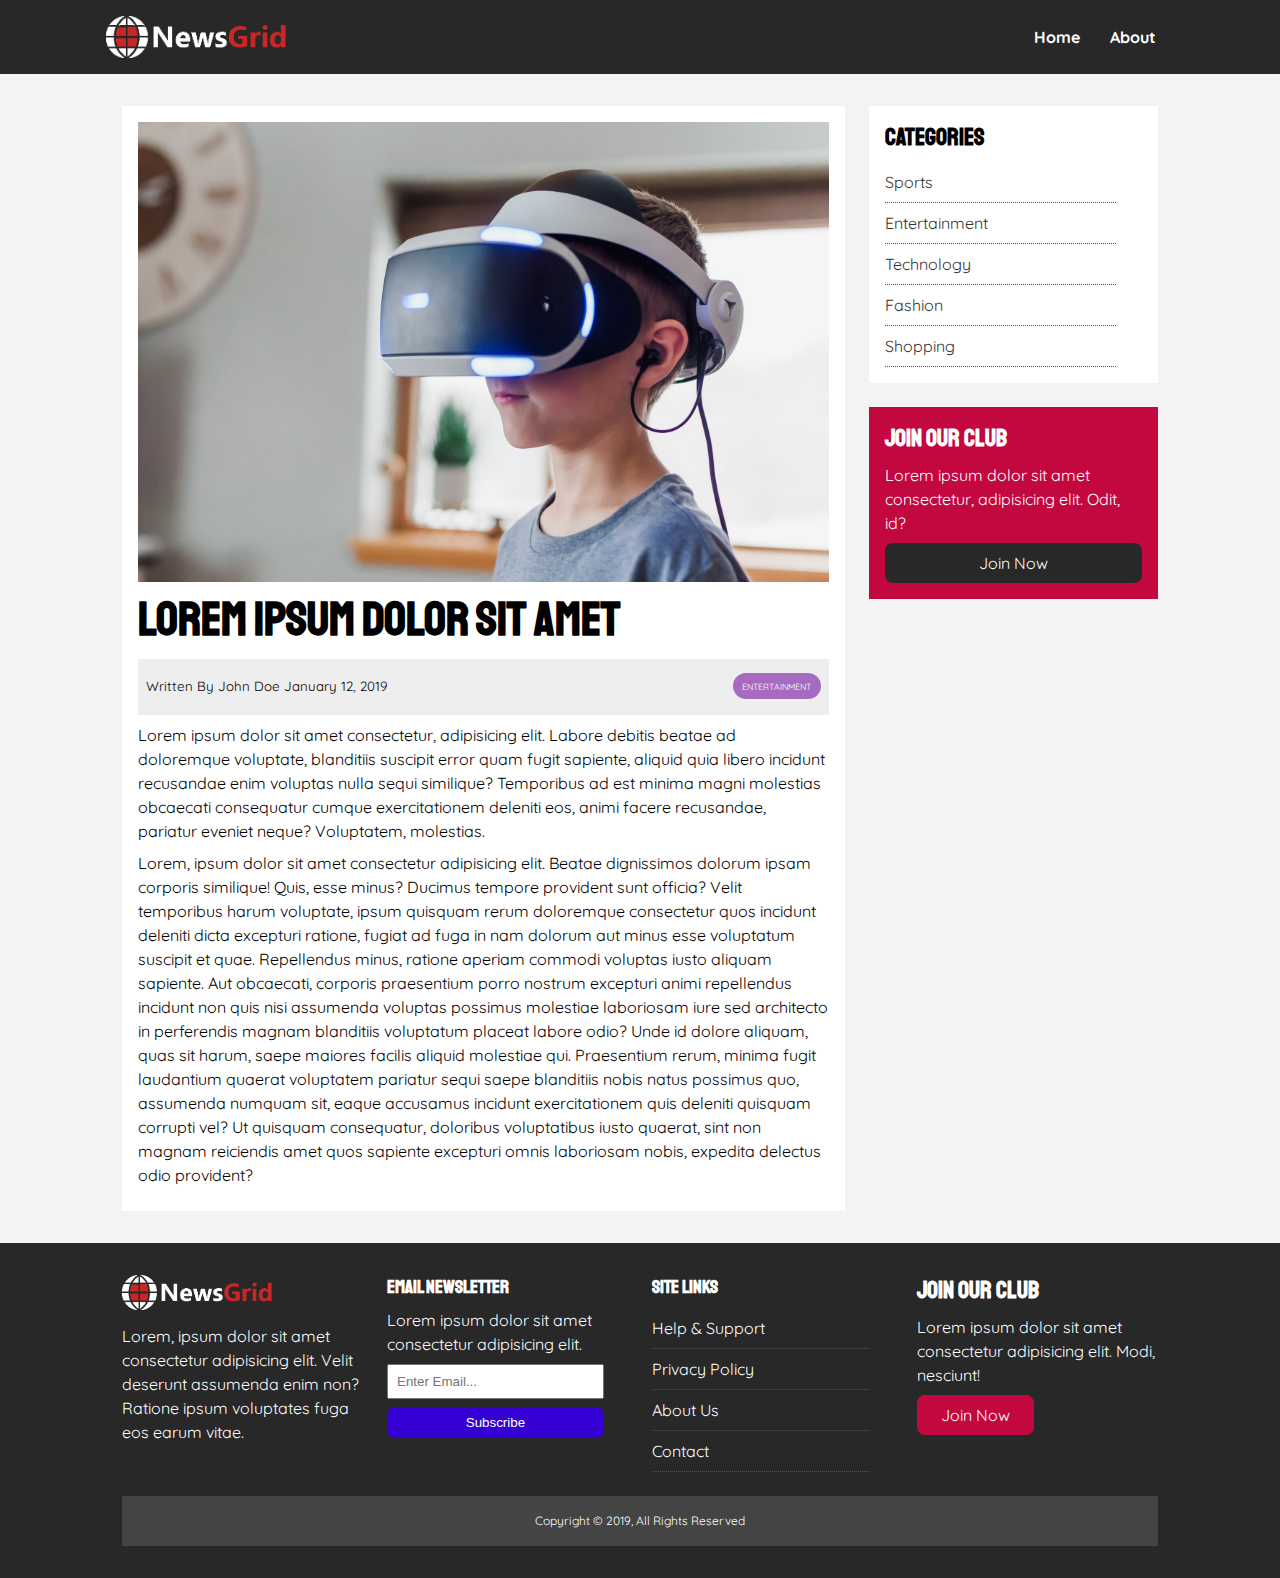
==== article.html @ 81750ffc "initial commit" ====
<!DOCTYPE html>
<html lang="en">
<head>
  <meta charset="UTF-8">
  <meta name="viewport" content="width=device-width, initial-scale=1.0">
  <meta http-equiv="X-UA-Compatible" content="ie=edge">
  <link rel="stylesheet" href="https://use.fontawesome.com/releases/v5.6.3/css/all.css" integrity="sha384-UHRtZLI+pbxtHCWp1t77Bi1L4ZtiqrqD80Kn4Z8NTSRyMA2Fd33n5dQ8lWUE00s/" crossorigin="anonymous">
  <link href="https://fonts.googleapis.com/css?family=Lato|Staatliches" rel="stylesheet">
  <link rel="stylesheet" href="css/style.css">
  <link rel="stylesheet" media="screen and (max-width: 768px)" href="css/mobile.css">
  <link rel="shortcut icon" type="image/x-icon" href="favicon.ico">
  <title>NewsGrid | Latest News</title>
</head>
<body>
  <nav id="main-nav">
    <div class="container">
      <img src="img/logo_light.png" alt="NewsGrid" class="logo">
      <div class="social">
        <a href="http://facebook.com" target="_blank"><i class="fab fa-facebook fa-2x"></i></a>
        <a href="http://twitter.com" target="_blank"><i class="fab fa-twitter fa-2x"></i></a>
        <a href="http://instagram.com" target="_blank"><i class="fab fa-instagram fa-2x"></i></a>
        <a href="http://youtube.com" target="_blank"><i class="fab fa-youtube fa-2x"></i></a>
      </div>
      <ul>
        <li><a href="index.html">Home</a></li>
        <li><a href="about.html">About</a></li>
      </ul>
    </div>
  </nav>

  <section id="article">
    <div class="container">
      <div class="page-container">
        <article class="card">
          <img src="img/articles/ent1.jpg" alt="">
          <h1 class="l-heading">Lorem ipsum dolor sit amet</h1>
          <div class="meta">
            <small>
              <i class="fas fa-user"></i> Written By John Doe January 12, 2019
            </small>
            <div class="category category-ent">Entertainment</div>
          </div>
          <p>Lorem ipsum dolor sit amet consectetur, adipisicing elit. Labore debitis beatae ad doloremque voluptate, blanditiis suscipit error quam fugit sapiente, aliquid quia libero incidunt recusandae enim voluptas nulla sequi similique? Temporibus ad est minima magni molestias obcaecati consequatur cumque exercitationem deleniti eos, animi facere recusandae, pariatur eveniet neque? Voluptatem, molestias.</p>
          <p>Lorem, ipsum dolor sit amet consectetur adipisicing elit. Beatae dignissimos dolorum ipsam corporis similique! Quis, esse minus? Ducimus tempore provident sunt officia? Velit temporibus harum voluptate, ipsum quisquam rerum doloremque consectetur quos incidunt deleniti dicta excepturi ratione, fugiat ad fuga in nam dolorum aut minus esse voluptatum suscipit et quae. Repellendus minus, ratione aperiam commodi voluptas iusto aliquam sapiente. Aut obcaecati, corporis praesentium porro nostrum excepturi animi repellendus incidunt non quis nisi assumenda voluptas possimus molestiae laboriosam iure sed architecto in perferendis magnam blanditiis voluptatum placeat labore odio? Unde id dolore aliquam, quas sit harum, saepe maiores facilis aliquid molestiae qui. Praesentium rerum, minima fugit laudantium quaerat voluptatem pariatur sequi saepe blanditiis nobis natus possimus quo, assumenda numquam sit, eaque accusamus incidunt exercitationem quis deleniti quisquam corrupti vel? Ut quisquam consequatur, doloribus voluptatibus iusto quaerat, sint non magnam reiciendis amet quos sapiente excepturi omnis laboriosam nobis, expedita delectus odio provident?</p>
        </article>

        <aside id="categories" class="card">
          <h2>Categories</h2>
          <ul class="list">
            <li><a href="#"><i class="fas fa-chevron-right"></i> Sports</a></li>
            <li><a href="#"><i class="fas fa-chevron-right"></i> Entertainment</a></li>
            <li><a href="#"><i class="fas fa-chevron-right"></i> Technology</a></li>
            <li><a href="#"><i class="fas fa-chevron-right"></i> Fashion</a></li>
            <li><a href="#"><i class="fas fa-chevron-right"></i> Shopping</a></li>
          </ul>
        </aside>

        <aside class="card bg-secondary">
          <h2>Join Our Club</h2>
          <p>Lorem ipsum dolor sit amet consectetur, adipisicing elit. Odit, id?</p>
          <a href="#" class="btn btn-dark btn-block">Join Now</a>
        </aside>
      </div>
    </div>
  </section>

  <!-- Footer -->
  <footer id="main-footer" class="py-2">
    <div class="container footer-container">
      <div>
        <img src="img/logo_light.png" alt="NewsGrid">
        <p>Lorem, ipsum dolor sit amet consectetur adipisicing elit. Velit deserunt assumenda enim non? Ratione ipsum voluptates fuga eos earum vitae.</p>
      </div>
      <div>
        <h3>Email Newsletter</h3>
        <p>Lorem ipsum dolor sit amet consectetur adipisicing elit.</p>
        <form>
          <input type="email" placeholder="Enter Email...">
          <input type="submit" value="Subscribe" class="btn btn-primary">
        </form>
      </div>
      <div>
        <h3>Site Links</h3>
        <ul class="list">
          <li><a href="#">Help & Support</a></li>
          <li><a href="#">Privacy Policy</a></li>
          <li><a href="#">About Us</a></li>
          <li><a href="#">Contact</a></li>
        </ul>
      </div>
      <div>
        <h2>Join Our Club</h2>
        <p>Lorem ipsum dolor sit amet consectetur adipisicing elit. Modi, nesciunt!</p>
        <a href="#" class="btn btn-secondary">Join Now</a>
      </div>
      <div>
        <p>
          Copyright &copy; 2019, All Rights Reserved
        </p>
      </div>
    </div>
  </footer>

</body>
</html>
---- css/style.css ----
@import url('https://fonts.googleapis.com/css2?family=Quicksand:wght@500&display=swap');

:root {
  --primary-color: #3500d3;
  --secondary-color: #c3073f;
  --light-color: #f3f3f3;
  --dark-color: #282828;
  --max-width: 1100px;
}

.category {
  --sports-color: #c3073f;
  --ent-color: #a66bbe;
  --tech-color: #009cff;
}

* {
  margin: 0;
  padding: 0;
  box-sizing: border-box;
}

body {
  font-family: 'Quicksand', sans-serif;
  line-height: 1.5;
  background: var(--light-color);
}

a {
  color: #333;
  text-decoration: none;
}

ul {
  list-style: none;
}

p {
  margin: .5rem 0;
}

img {
  width: 100%;
}

h1, h2, h3, h4, h5, h6 {
  font-family: 'Staatliches', cursive;
  margin-bottom: .55rem;
  line-height: 1.3;
}

/* Utility */
.container {
  max-width: var(--max-width);
  margin: auto;
  padding: 0 2rem;
  overflow: hidden;
}

.category {
  display: inline-block;
  color: #fff;
  font-size: 0.55rem;
  text-transform: uppercase;
  padding: 0.4rem 0.6rem;
  border-radius: 15px;
  margin-bottom: 0.5rem;
}

.category-sports { background: var(--sports-color) }
.category-ent { background: var(--ent-color) }
.category-tech { background: var(--tech-color) }

.btn {
  display: inline-block;
  border: none;
  border-radius: 8px;
  background: var(--dark-color);
  color: #fff;
  padding: 0.5rem 1.5rem;
}

.btn-light { background: var(--light-color) }
.btn-primary { background: var(--primary-color) }
.btn-secondary { background: var(--secondary-color) }

.btn-block {
  display: block;
  width: 100%;
  text-align: center;
}

.btn:hover {
  opacity: 0.9;
}

.card {
  background: #fff;
  padding: 1rem;
}

.bg-dark {
  background: var(--dark-color);
  color: #fff;
}

.bg-primary {
  background: var(--primary-color);
  color: #fff;
}

.bg-secondary {
  background: var(--secondary-color);
  color: #fff;
}

.bg-dark h1,
.bg-dark h2,
.bg-dark h3,
.bg-dark a,
.bg-primary h1,
.bg-primary h2,
.bg-primary h3,
.bg-primary a,
.bg-secondary h1,
.bg-secondary h2,
.bg-secondary h3,
.bg-secondary a {
  color: #fff;
}

.py-1 { padding: 1.5rem 0 }
.py-2 { padding: 2rem 0 }
.py-3 { padding: 3rem 0 }
.p-1 { padding: 1.5rem }
.p-2 { padding: 2rem }
.p-3 { padding: 3rem }

.l-heading {
  font-size: 3rem;
}

.list li {
  padding: .5rem 0;
  border-bottom: #555 dotted 1px;
  width: 90%;
}

.list li a:hover {
  color: var(--primary-color) !important;
}

/* Inner page grid container */
.page-container {
  display: grid;
  grid-template-columns: 5fr 2fr;
  margin: 2rem 0;
  grid-gap: 1.5rem;
}

.page-container > *:first-child {
  grid-row: 1 / span 3;
}

/* Navigation */
#main-nav {
  background: #282828;
  position: sticky;
  top: 0;
  z-index: 2;
}

#main-nav .container {
  display: grid;
  grid-template-columns: 6fr 3fr 2fr;
  padding: 1rem;
  align-items: center;
}

#main-nav .logo {
  width: 180px;
}

#main-nav ul {
  justify-self: end;
  display: flex;
}

#main-nav ul li a {
  padding: 0.75rem;
  font-weight: bold;
  border-radius: 8px;
  margin-right: 6px;
  color:#fff;
}

#main-nav ul li a.current {
  background: var(--primary-color);
  color: #fff;
}

#main-nav ul li a:hover {
  background: var(--secondary-color);
  color: var(--light-color);
}

#main-nav .social {
  justify-self: center;
}

#main-nav .social i {
  color: #777;
  margin-right: .5rem;
}

/* Showcase */
#showcase {
  color: #fff;
  background: #333;
  padding: 2rem;
  position: relative;
}

#showcase:before {
  content: '';
  background: url('../img/featured.jpg') no-repeat center center/cover;
  position: absolute;
  top: 0;
  left: 0;
  width: 100%;
  height: 100%;
  opacity: 0.4;
}

#showcase .showcase-container {
  display: grid;
  grid-template-columns: repeat(2, 1fr);
  justify-content: center;
  align-items: center;
  height: 50vh;
}

#showcase .showcase-content {
  z-index: 1;
}

#showcase .showcase-content p {
  margin-bottom: 1rem;
}

/* Home Articles */
#home-articles .articles-container {
  display: grid;
  grid-template-columns: repeat(3, 1fr);
  grid-gap: 1rem;
}

#home-articles .articles-container > *:first-child,
#home-articles .articles-container > *:last-child {
  display: grid;
  grid-template-columns: repeat(2, 1fr);
  grid-gap: 1rem;
  align-items: center;
  grid-column: 1 / span 2;
}

#home-articles .articles-container > *:last-child {
  grid-column: 2 / span 2;
}

#article .meta {
  display: flex;
  justify-content: space-between;
  align-items: center;
  background: #eee;
  padding: 0.5rem;
}

#article .meta .category {
  margin-top: 0.4rem;
}

/* Footer */
#main-footer {
  background: var(--dark-color);
  color: #fff;
}

#main-footer img {
  width: 150px;
}

#main-footer a {
  color: #fff;
}

#main-footer .footer-container {
  display: grid;
  grid-template-columns: repeat(4, 1fr);
  grid-gap: 1.5rem;
}

#main-footer .footer-container > *:last-child {
  background: #444;
  grid-column: 1 / span 4;
  padding: .5rem;
  text-align: center;
  font-size: 0.75rem;
}

#main-footer .footer-container input[type='email'] {
  width: 90%;
  padding: 0.5rem;
  margin-bottom: 0.5rem;
}

#main-footer .footer-container input[type='submit'] {
  width: 90%;
}
---- css/mobile.css ----
/* Navigation */
#main-nav .social {
  display: none;
}

#main-nav .container {
  grid-template-columns: 1fr;
  grid-gap: 1.2rem;
}

#main-nav ul,
#main-nav .logo {
  justify-self: center;
}

#main-nav ul li a {
  padding: 0.50rem;
}

#home-articles .articles-container {
  grid-template-columns: repeat(2, 1fr);
}

#home-articles .articles-container > *:first-child,
#home-articles .articles-container > *:last-child {
  grid-template-columns: 1fr;
  grid-column: 1;
}

@media(max-width: 600px) {
  /* Stack Grid Items */
  #showcase .showcase-container,
  #home-articles .articles-container,
  #main-footer .footer-container {
    grid-template-columns: 1fr;
  }

  #main-footer .footer-container > *:last-child {
    grid-column: 1;
  }

  #main-footer .footer-container > *:first-child,
  #main-footer .footer-container > *:nth-child(2){
    border-bottom: #444 dotted 1px;
    padding-bottom: 1rem;
  }

  .page-container {
    grid-template-columns: 1fr;
    text-align: center;
  }

  .page-container > *:first-child {
    grid-row: 1;
  }

  .l-heading {
    font-size: 2rem;
  }
}
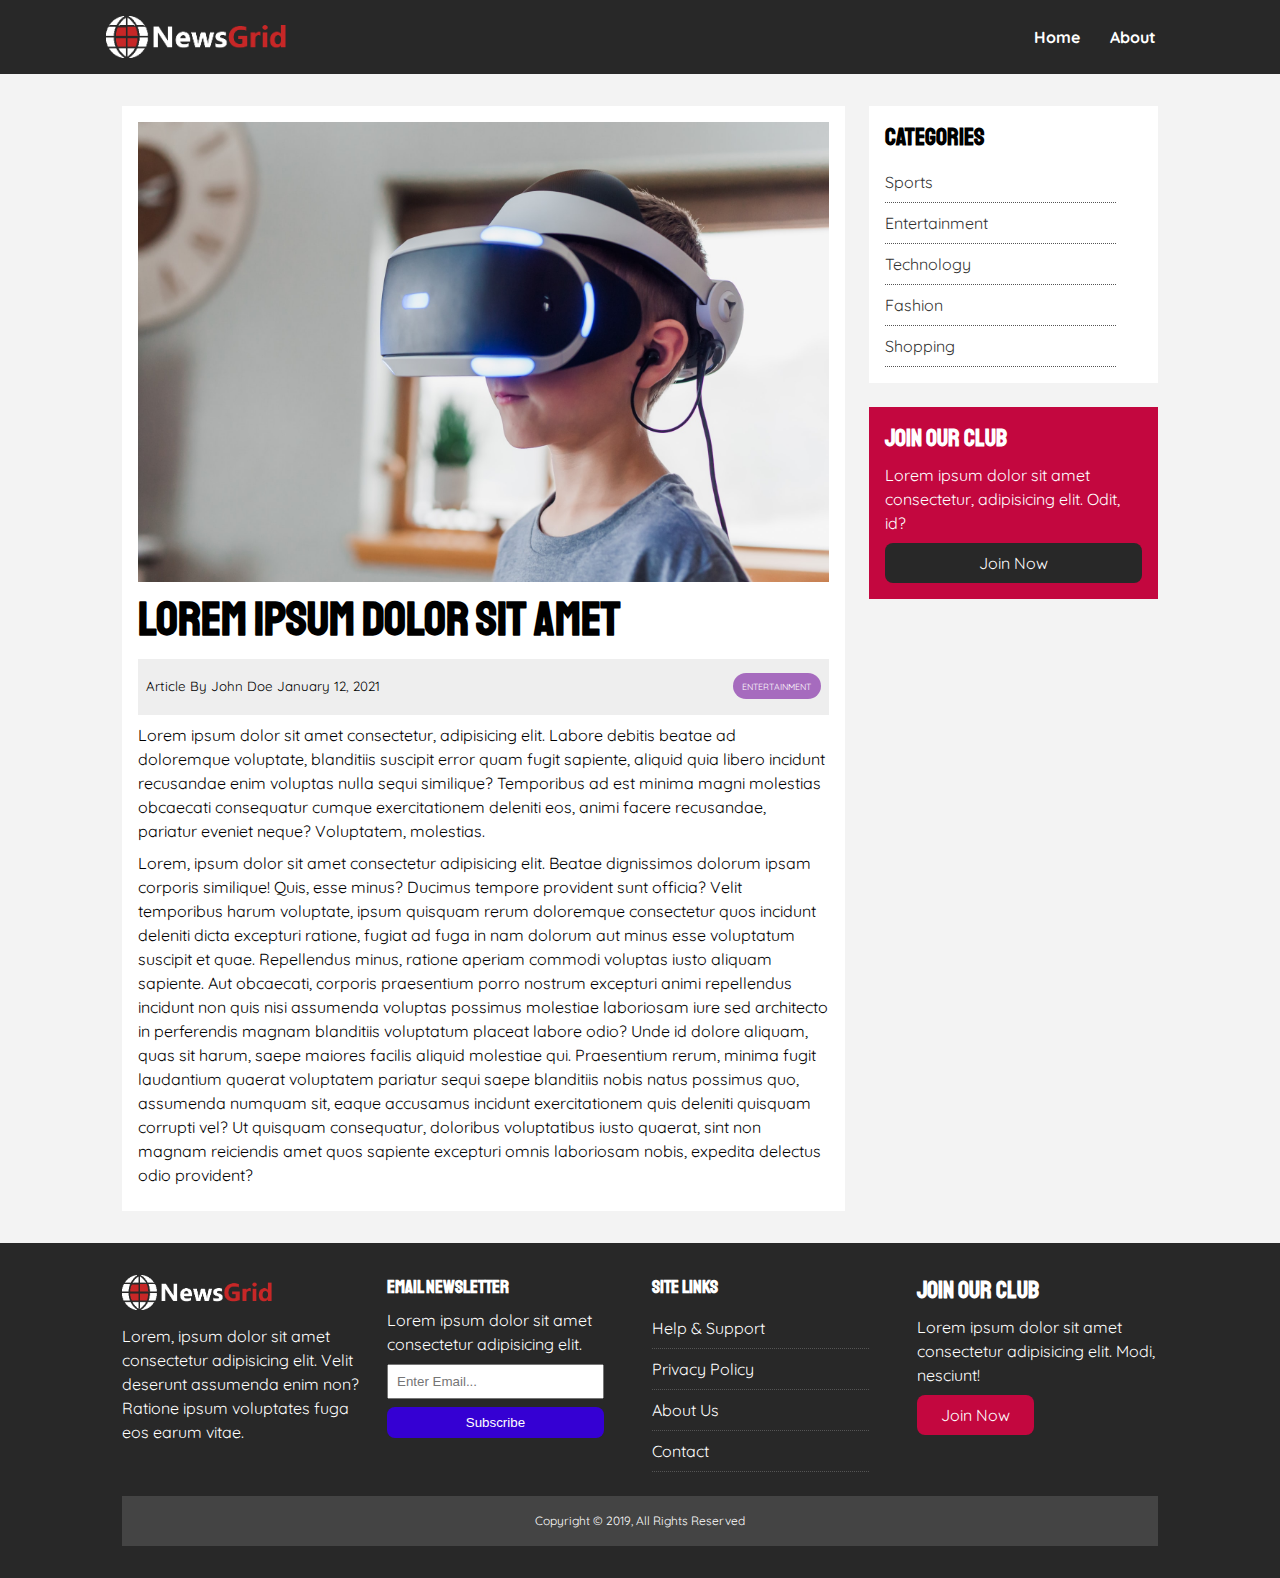
==== commit 7f884a8e: "updated form" ====
--- a/article.html
+++ b/article.html
@@ -36,7 +36,7 @@
           <h1 class="l-heading">Lorem ipsum dolor sit amet</h1>
           <div class="meta">
             <small>
-              <i class="fas fa-user"></i> Written By John Doe January 12, 2019
+              <i class="fas fa-user"></i> Article By John Doe January 12, 2021
             </small>
             <div class="category category-ent">Entertainment</div>
           </div>
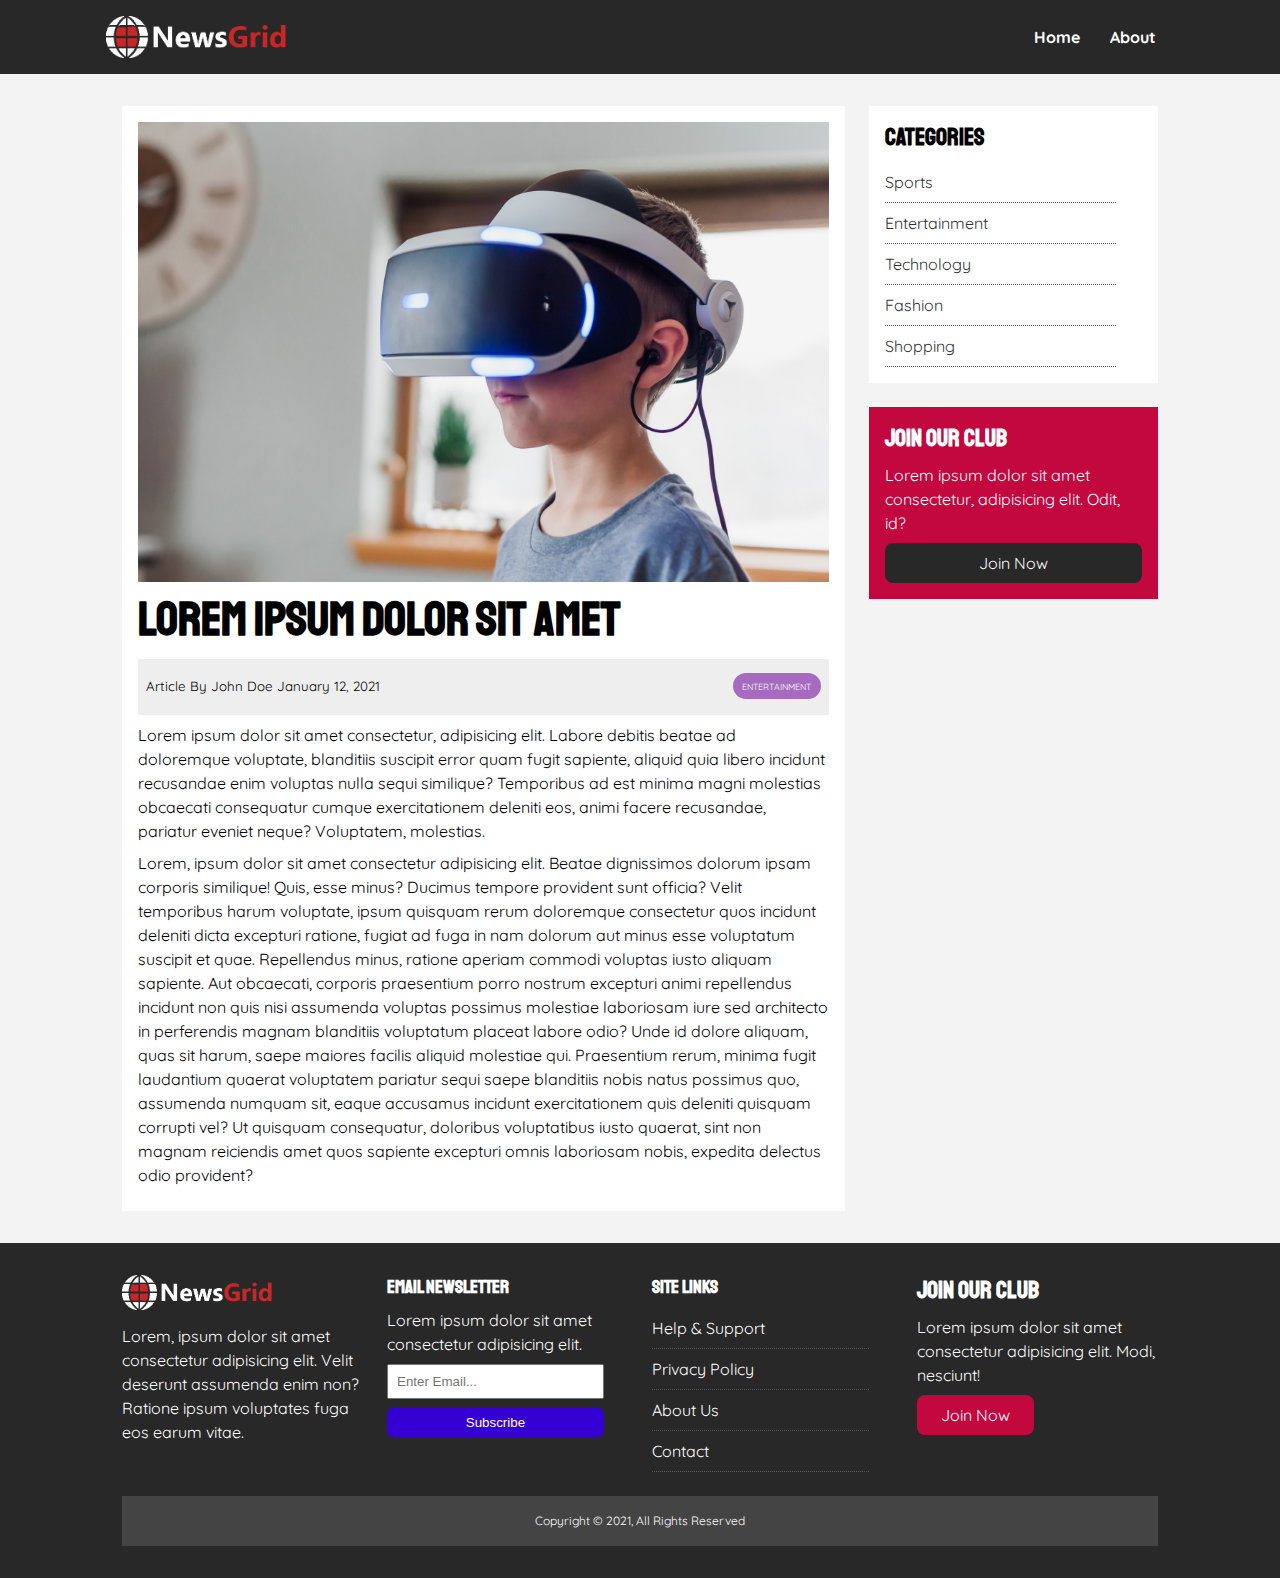
==== commit aa2b031c: "updated form" ====
--- a/article.html
+++ b/article.html
@@ -95,7 +95,7 @@
       </div>
       <div>
         <p>
-          Copyright &copy; 2019, All Rights Reserved
+          Copyright &copy; 2021, All Rights Reserved
         </p>
       </div>
     </div>
